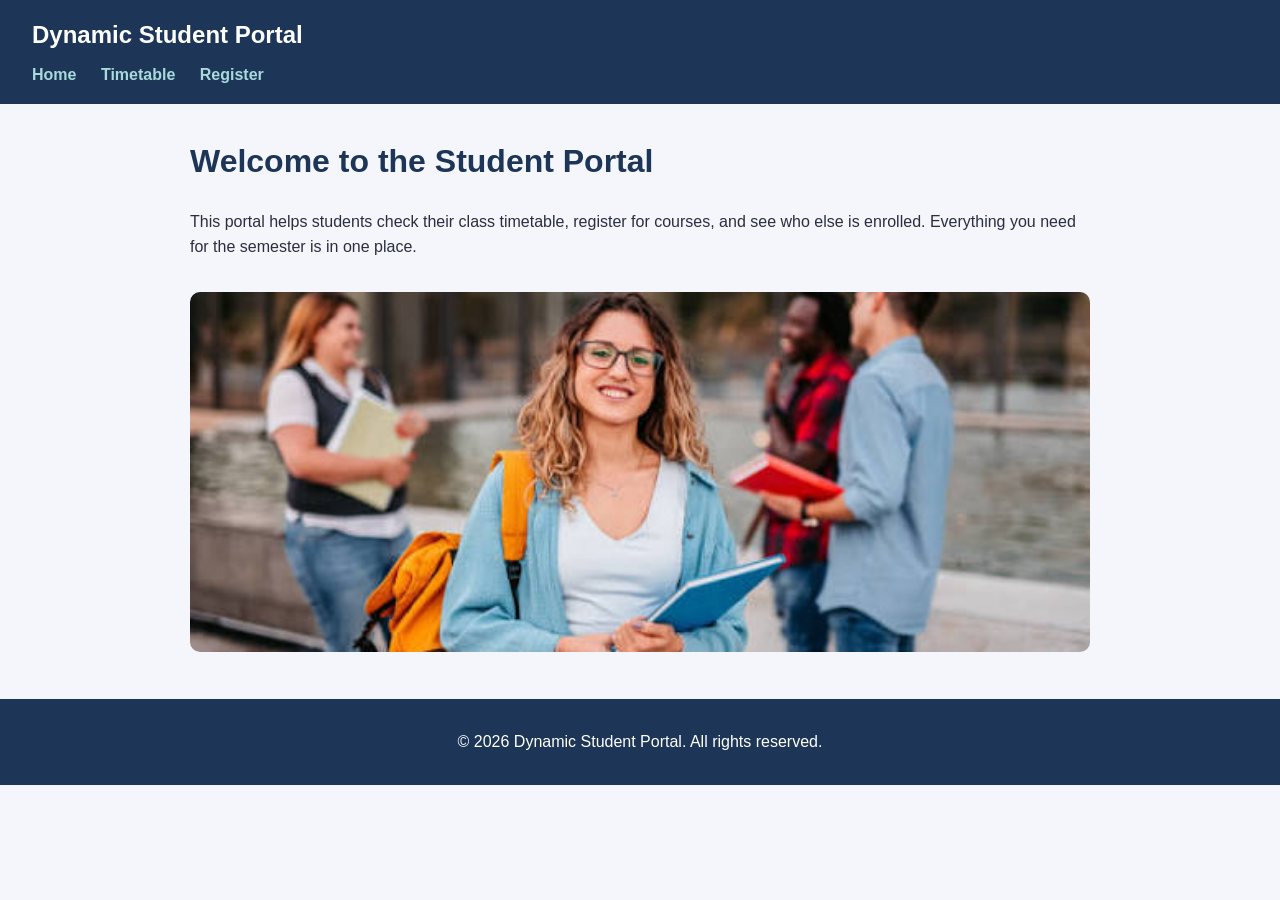
==== index.html @ 16de7fc1 "Add student timetable page using HTML tables" ====
<!DOCTYPE html>
<html lang="en">
<head>
  <meta charset="UTF-8">
  <meta name="viewport" content="width=device-width, initial-scale=1.0">
  <title>Dynamic Student Portal</title>

  <style>
    body {
      margin: 0;
      font-family: Arial, Helvetica, sans-serif;
      background-color: #f4f6fb;
      color: #2b2d42;
      line-height: 1.6;
    }

    header {
      background-color: #1d3557;
      padding: 16px 32px;
    }

    header h2 {
      margin: 0 0 8px 0;
      color: #ffffff;
    }

    nav a {
      color: #a8dadc;
      text-decoration: none;
      margin-right: 20px;
      font-weight: bold;
    }

    nav a:hover {
      color: #ffffff;
      text-decoration: underline;
    }

    main {
      max-width: 900px;
      margin: 32px auto;
      padding: 0 20px;
    }

    main h1 {
      color: #1d3557;
    }

    main img {
      width: 100%;
      max-height: 360px;
      object-fit: cover;
      border-radius: 10px;
      margin-top: 16px;
    }

    footer {
      background-color: #1d3557;
      color: #ffffff;
      text-align: center;
      padding: 14px;
      margin-top: 40px;
    }
  </style>
</head>
<body>

  <header>
    <h2>Dynamic Student Portal</h2>
    <nav>
      <a href="index.html">Home</a>
      <a href="timetable.html">Timetable</a>
      <a href="#">Register</a>
    </nav>
  </header>

  <main>
    <h1>Welcome to the Student Portal</h1>
    <p>
      This portal helps students check their class timetable,
      register for courses, and see who else is enrolled.
      Everything you need for the semester is in one place.
    </p>
    <img src="banner.jpg" alt="Students together on campus">
  </main>

  <footer>
    <p>&copy; 2026 Dynamic Student Portal. All rights reserved.</p>
  </footer>

</body>
</html>
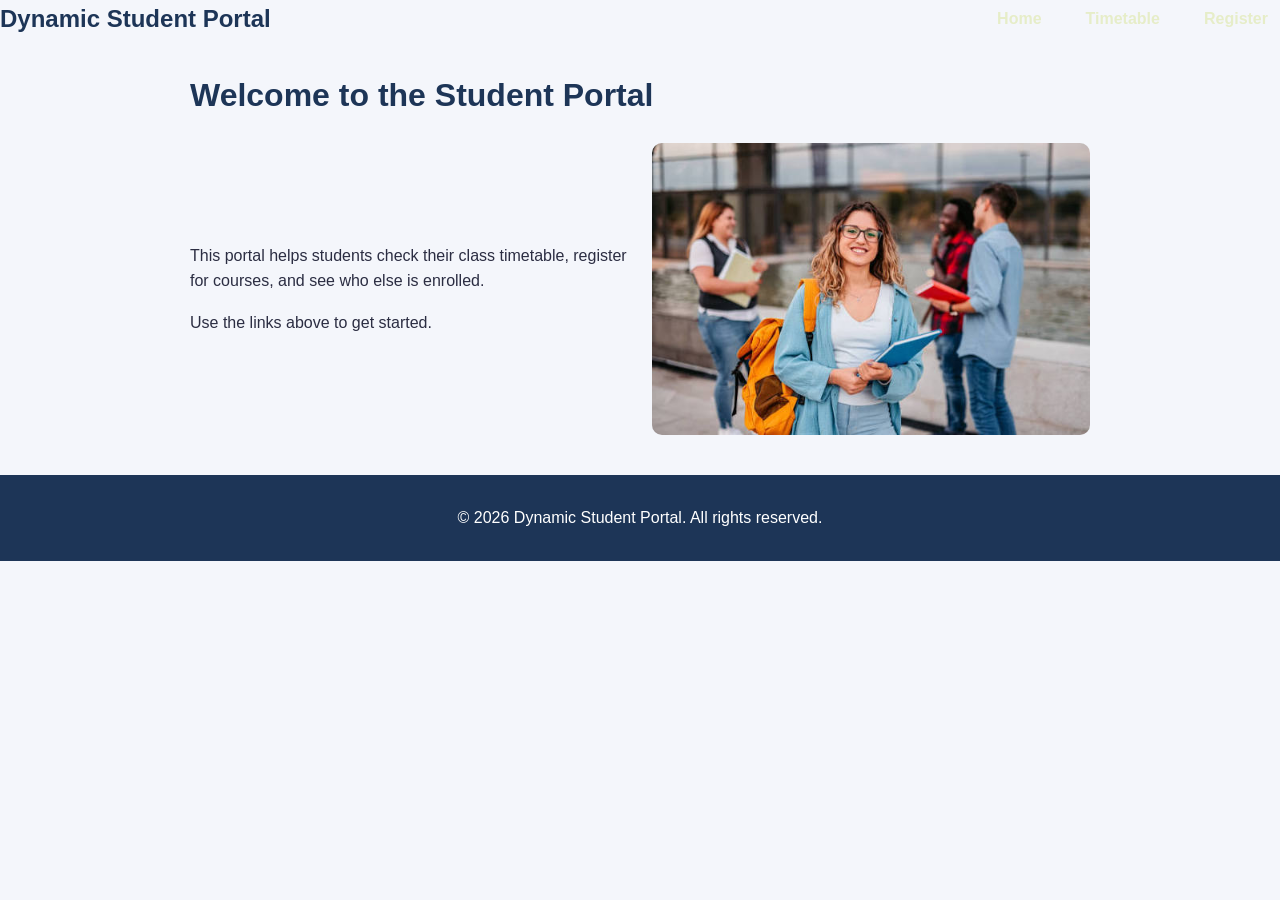
==== commit 6ea4a998: "Add Flexbox nav and Grid layout" ====
--- a/index.html
+++ b/index.html
@@ -5,63 +5,8 @@
   <meta name="viewport" content="width=device-width, initial-scale=1.0">
   <title>Dynamic Student Portal</title>
 
-  <style>
-    body {
-      margin: 0;
-      font-family: Arial, Helvetica, sans-serif;
-      background-color: #f4f6fb;
-      color: #2b2d42;
-      line-height: 1.6;
-    }
+  <link rel="stylesheet" href="styles.css">
 
-    header {
-      background-color: #1d3557;
-      padding: 16px 32px;
-    }
-
-    header h2 {
-      margin: 0 0 8px 0;
-      color: #ffffff;
-    }
-
-    nav a {
-      color: #a8dadc;
-      text-decoration: none;
-      margin-right: 20px;
-      font-weight: bold;
-    }
-
-    nav a:hover {
-      color: #ffffff;
-      text-decoration: underline;
-    }
-
-    main {
-      max-width: 900px;
-      margin: 32px auto;
-      padding: 0 20px;
-    }
-
-    main h1 {
-      color: #1d3557;
-    }
-
-    main img {
-      width: 100%;
-      max-height: 360px;
-      object-fit: cover;
-      border-radius: 10px;
-      margin-top: 16px;
-    }
-
-    footer {
-      background-color: #1d3557;
-      color: #ffffff;
-      text-align: center;
-      padding: 14px;
-      margin-top: 40px;
-    }
-  </style>
 </head>
 <body>
 
@@ -70,19 +15,25 @@
     <nav>
       <a href="index.html">Home</a>
       <a href="timetable.html">Timetable</a>
-      <a href="#">Register</a>
+      <a href="register.html">Register</a>
     </nav>
   </header>
 
   <main>
-    <h1>Welcome to the Student Portal</h1>
-    <p>
-      This portal helps students check their class timetable,
-      register for courses, and see who else is enrolled.
-      Everything you need for the semester is in one place.
-    </p>
-    <img src="banner.jpg" alt="Students together on campus">
-  </main>
+  <h1>Welcome to the Student Portal</h1>
+
+  <div class="home-grid">
+    <div class="home-text">
+      <p>
+        This portal helps students check their class timetable,
+        register for courses, and see who else is enrolled.
+      </p>
+      <p>Use the links above to get started.</p>
+    </div>
+
+    <img src="banner.jpg" alt="Students studying together on campus">
+  </div>
+</main>
 
   <footer>
     <p>&copy; 2026 Dynamic Student Portal. All rights reserved.</p>
--- a/styles.css
+++ b/styles.css
@@ -0,0 +1,143 @@
+body {
+  margin: 0;
+  font-family: Arial, Helvetica, sans-serif;
+  background-color: #f4f6fb;
+  color: #2b2d42;
+  line-height: 1.6;
+}
+
+h1, h2 {
+  color: #1d3557;
+}
+
+header {
+  display: flex;
+  justify-content: space-between;
+  align-items: center;
+  flex-wrap: wrap;
+}
+
+header h2 {
+  margin: 0;
+}
+
+nav {
+  display: flex;
+  gap: 20px;
+  flex-wrap: wrap;
+}
+
+nav a {
+  color: #e6edc8;
+  text-decoration: none;
+  font-weight: bold;
+  padding: 6px 12px;
+  border-radius: 6px;
+}
+
+nav a:hover {
+  background-color: #6b8e23;
+  color: #ffffff;
+}
+
+main {
+  max-width: 900px;
+  margin: 32px auto;
+  padding: 0 20px;
+}
+
+footer {
+  background-color: #1d3557;
+  color: #ffffff;
+  text-align: center;
+  padding: 14px;
+  margin-top: 40px;
+}
+
+
+form {
+  background-color: #ffffff;
+  padding: 24px;
+  border-radius: 10px;
+  box-shadow: 0 2px 10px rgba(0, 0, 0, 0.1);
+}
+
+label {
+  display: block;
+  margin-top: 14px;
+  font-weight: bold;
+}
+
+input[type="text"],
+input[type="email"],
+input[type="date"],
+select {
+  width: 100%;
+  padding: 10px;
+  margin-top: 6px;
+  border: 1px solid #ccd3e0;
+  border-radius: 6px;
+  box-sizing: border-box;
+  font-size: 1em;
+}
+
+fieldset {
+  margin-top: 18px;
+  border: 1px solid #ccd3e0;
+  border-radius: 6px;
+}
+
+fieldset label,
+.terms label {
+  display: inline;
+  font-weight: normal;
+  margin-right: 14px;
+}
+
+.terms {
+  margin-top: 18px;
+}
+
+button {
+  margin-top: 20px;
+  padding: 12px 24px;
+  background-color: #1d3557;
+  color: #ffffff;
+  border: none;
+  border-radius: 6px;
+  font-size: 1em;
+  cursor: pointer;
+}
+
+button:hover {
+  background-color: #457b9d;
+}
+
+.info {
+  margin-top: 30px;
+}
+
+/* ---------- Homepage image ---------- */
+main img {
+  width: 100%;
+  max-height: 360px;
+  object-fit: cover;
+  border-radius: 10px;
+  margin-top: 16px;
+}
+.home-grid {
+  display: grid;
+  grid-template-columns: 1fr 1fr;
+  gap: 24px;
+  align-items: center;
+}
+
+.home-grid img {
+  margin-top: 0;
+}
+
+@media (max-width: 700px) {
+  .home-grid {
+    grid-template-columns: 1fr;
+  }
+}
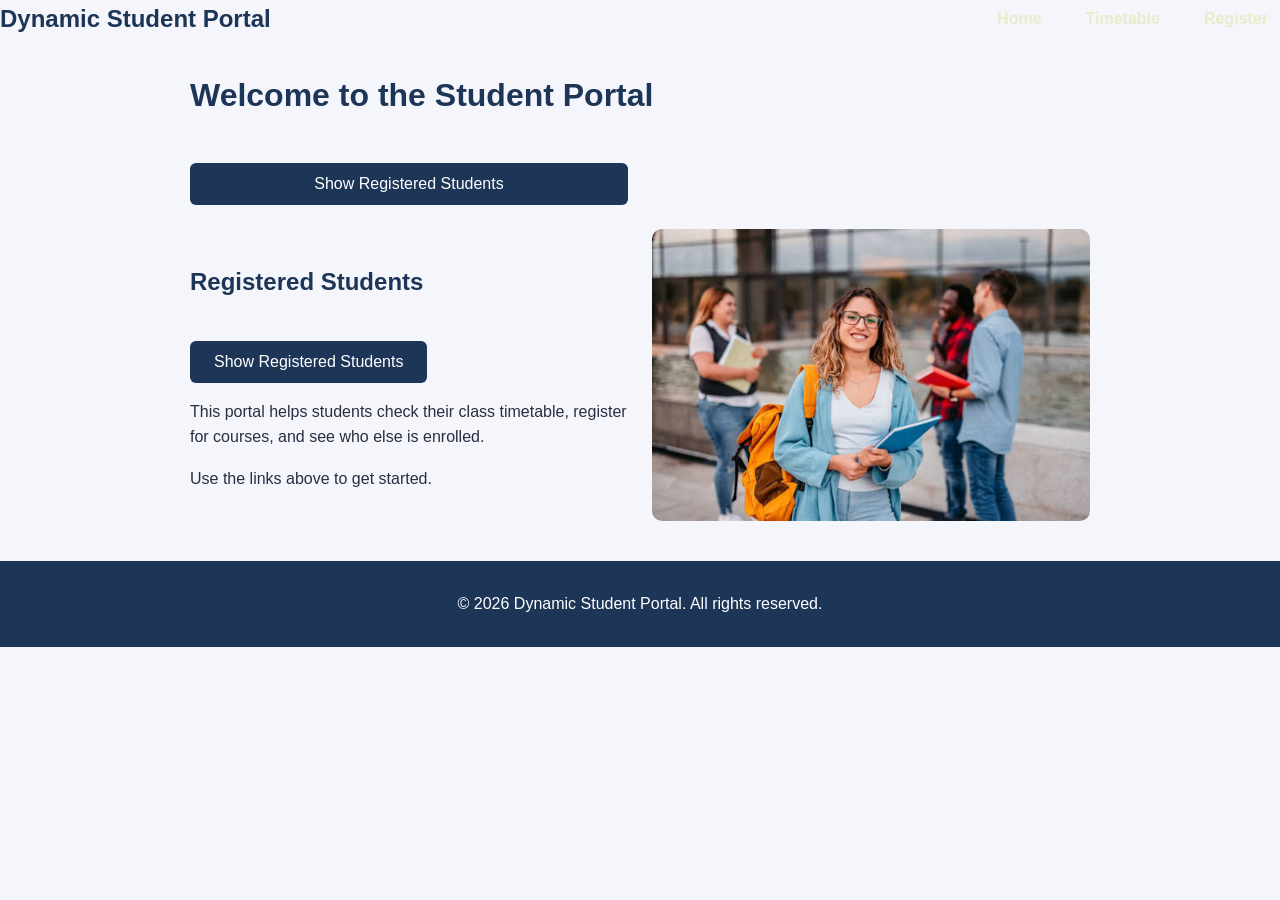
==== commit 195f86c8: "Add button to display registered students using arrays" ====
--- a/index.html
+++ b/index.html
@@ -23,7 +23,12 @@
   <h1>Welcome to the Student Portal</h1>
 
   <div class="home-grid">
+    <button id="show-students">Show Registered Students</button>
+<ul id="student-list"></ul>
     <div class="home-text">
+      <h2>Registered Students</h2>
+<button id="show-students">Show Registered Students</button>
+<ul id="student-list"></ul>
       <p>
         This portal helps students check their class timetable,
         register for courses, and see who else is enrolled.
@@ -38,6 +43,7 @@
   <footer>
     <p>&copy; 2026 Dynamic Student Portal. All rights reserved.</p>
   </footer>
+  <script src="script.js"></script>
 
 </body>
 </html>
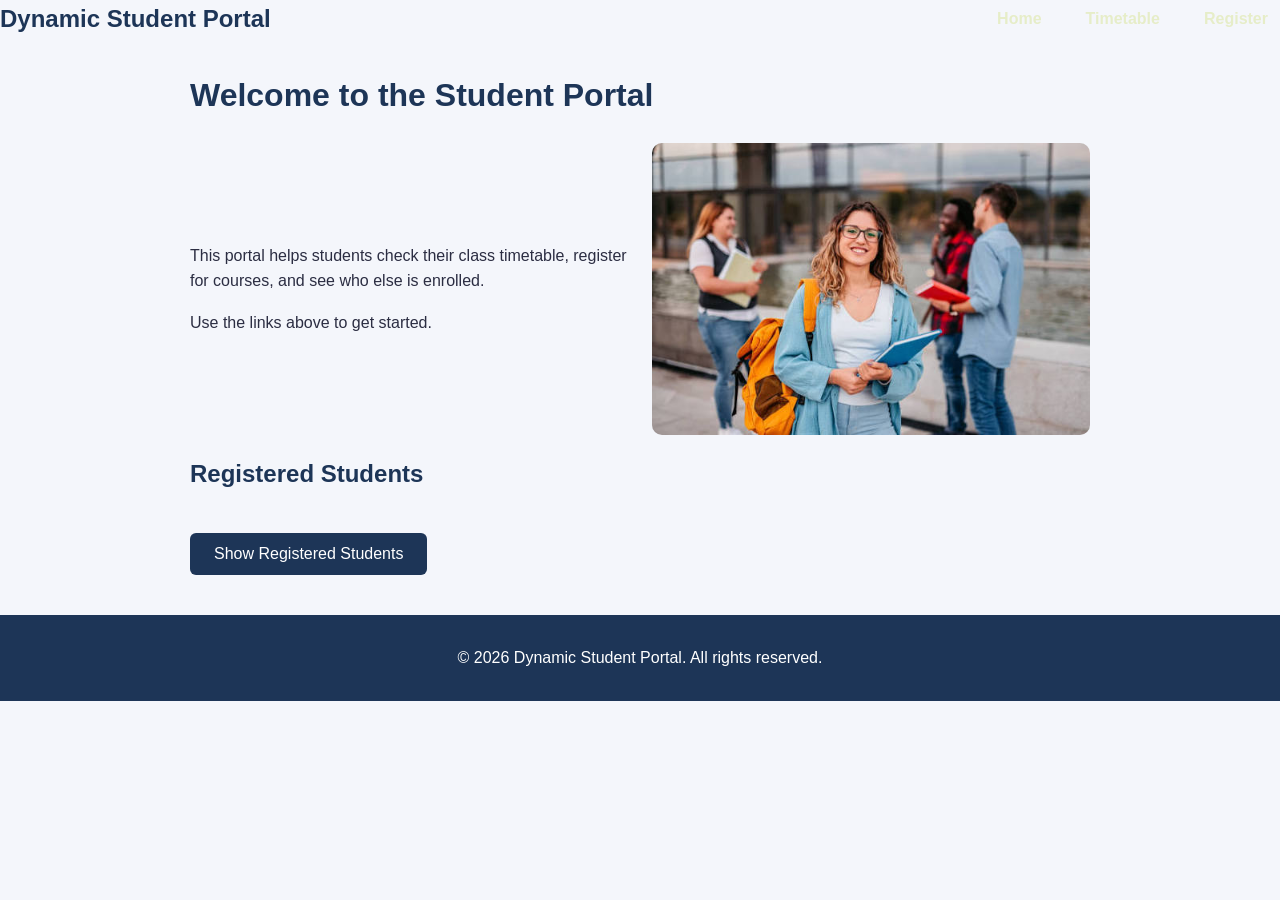
==== commit 5193d260: "Add Student class and Fetch-based student list" ====
--- a/index.html
+++ b/index.html
@@ -4,9 +4,7 @@
   <meta charset="UTF-8">
   <meta name="viewport" content="width=device-width, initial-scale=1.0">
   <title>Dynamic Student Portal</title>
-
   <link rel="stylesheet" href="styles.css">
-
 </head>
 <body>
 
@@ -20,29 +18,30 @@
   </header>
 
   <main>
-  <h1>Welcome to the Student Portal</h1>
+    <h1>Welcome to the Student Portal</h1>
 
-  <div class="home-grid">
-    <button id="show-students">Show Registered Students</button>
-<ul id="student-list"></ul>
-    <div class="home-text">
-      <h2>Registered Students</h2>
-<button id="show-students">Show Registered Students</button>
-<ul id="student-list"></ul>
-      <p>
-        This portal helps students check their class timetable,
-        register for courses, and see who else is enrolled.
-      </p>
-      <p>Use the links above to get started.</p>
+    <div class="home-grid">
+      <div class="home-text">
+        <p>
+          This portal helps students check their class timetable,
+          register for courses, and see who else is enrolled.
+        </p>
+        <p>Use the links above to get started.</p>
+      </div>
+
+      <img src="banner.jpg" alt="Students studying together on campus">
     </div>
 
-    <img src="banner.jpg" alt="Students studying together on campus">
-  </div>
-</main>
+    <h2 id="student-heading">Registered Students</h2>
+    <button id="show-students">Show Registered Students</button>
+    <p id="status-message"></p>
+    <ul id="student-list"></ul>
+  </main>
 
   <footer>
     <p>&copy; 2026 Dynamic Student Portal. All rights reserved.</p>
   </footer>
+
   <script src="script.js"></script>
 
 </body>
